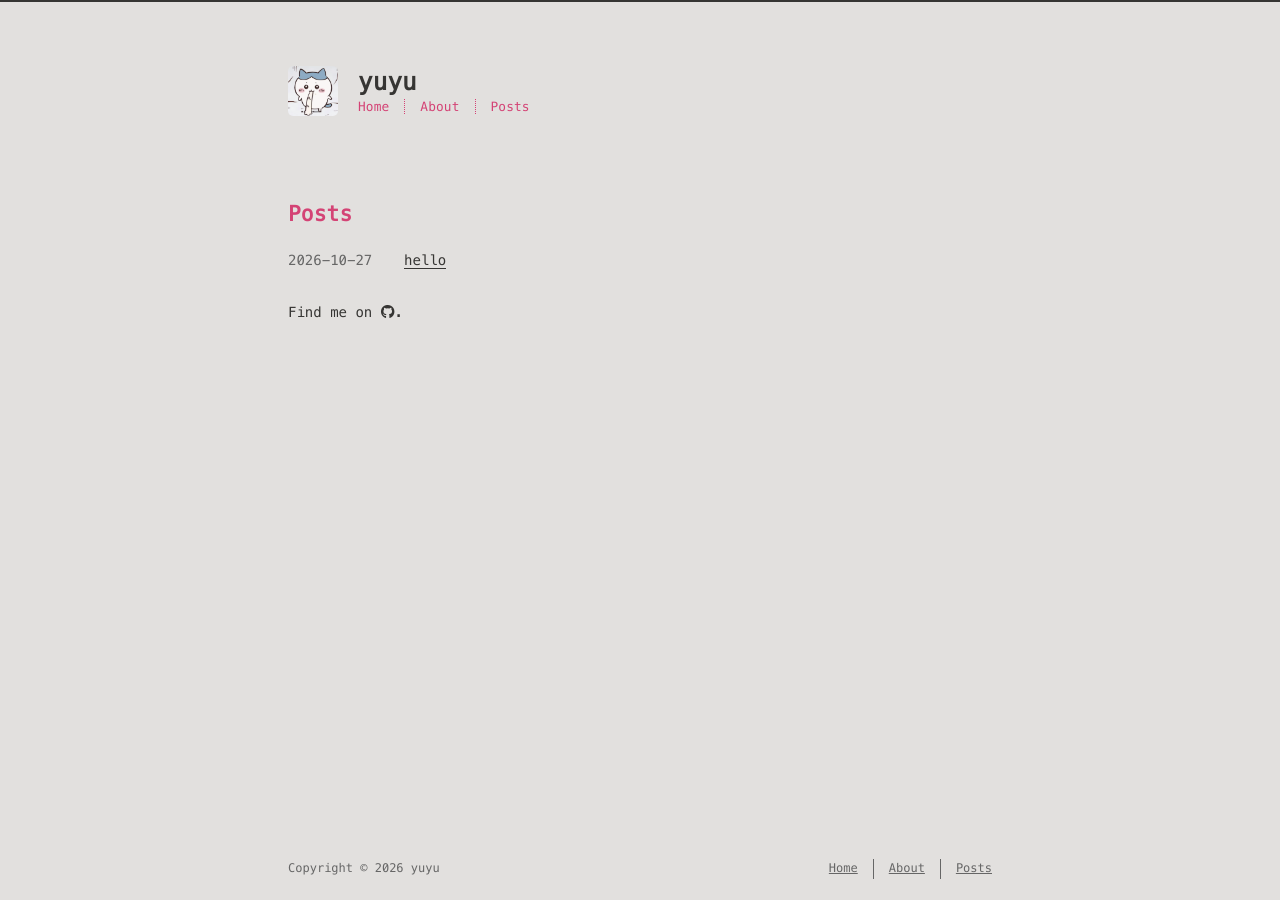
==== index.html @ 8519b930 "Site updated: 2026-10-27 19:06:38" ====
<!DOCTYPE html>
<html lang=en>
<head>
    <!-- so meta -->
    <meta charset="utf-8">
    <meta http-equiv="X-UA-Compatible" content="IE=edge">
    <meta name="HandheldFriendly" content="True">
    <meta name="viewport" content="width=device-width, initial-scale=1, maximum-scale=5" />
    <meta property="og:type" content="website">
<meta property="og:title" content="yuyu">
<meta property="og:url" content="https://yuyublu.github.io/index.html">
<meta property="og:site_name" content="yuyu">
<meta property="og:locale" content="en_US">
<meta property="article:author" content="yuyu">
<meta name="twitter:card" content="summary">
    
    
      
        
          <link rel="shortcut icon" href="/images/favicon.ico">
        
      
      
        
          <link rel="icon" type="image/png" href="/images/favicon-192x192.png" sizes="192x192">
        
      
      
        
          <link rel="apple-touch-icon" sizes="180x180" href="/images/apple-touch-icon.png">
        
      
    
    <!-- title -->
    <title>yuyu</title>
    <!-- async scripts -->
    <!-- Google Analytics -->


    <!-- Umami Analytics -->


    <!-- styles -->
    
<link rel="stylesheet" href="/css/style.css">

    <!-- persian styles -->
    
    <!-- rss -->
    
    
	<!-- mathjax -->
	
<meta name="generator" content="Hexo 8.1.2"></head>

<body class="max-width mx-auto px3 ltr">
    
    <div class="content index py4 h-card">
        
          <header id="header">
  <a class="u-url u-uid" href="/">
  
    
      <img id="logo" alt class="u-logo" src="/images/hachi2.png" />
    
  
    <div id="title">
      <h1 class="p-name">yuyu</h1>
    </div>
  </a>
  <div id="nav">
    <ul>
      <li class="icon">
        <a href="#" aria-label="Menu"><i class="fa-solid fa-bars fa-2x"></i></a>
      </li>
      <!--
     --><li><a href="/">Home</a></li><!--
   --><!--
     --><li><a href="/about/">About</a></li><!--
   --><!--
     --><li><a href="/archives/">Posts</a></li><!--
   -->
    </ul>
  </div>
</header>

        
        <section id="writing">
  <span class="h1"><a href="/archives/">Posts</a></span>
  
  <ul class="post-list">
    
    
      
    
    
      <li class="post-item">
        
    <div class="meta">
      
        
          <time datetime="2026-10-27T09:57:39.000Z" class="dt-published" itemprop="datePublished">2026-10-27</time>
        
      
    </div>


        <span>
    
        <a class="" href="/2026/10/27/hello/">hello</a>
    


</span>
      </li>
    
  </ul>
  
</section>



<section id="social" class="p-note">
  
  
    <p>
      Find me on
      
      
      
        
        
          <a class="icon u-url" target="_blank" rel="noopener me" href="https://github.com/yuyublu" aria-label="github" title="github">
            <i class="fa-brands fa-github"></i><!--
      ---></a><!--
    ---><!--
    --->.
        
      
    </p>
  
</section>
        
        <footer id="footer">
  <div class="footer-left">
    Copyright &copy;
    
    
    2026
    yuyu
  </div>
  <div class="footer-right">
    <nav>
      <ul>
        <!--
       --><li><a href="/">Home</a></li><!--
     --><!--
       --><li><a href="/about/">About</a></li><!--
     --><!--
       --><li><a href="/archives/">Posts</a></li><!--
     -->
      </ul>
    </nav>
  </div>
</footer>

    </div>
    <!-- styles -->



  <link rel="preload" as="style" href="https://cdnjs.cloudflare.com/ajax/libs/font-awesome/6.4.0/css/all.min.css" crossorigin="anonymous" onload="this.onload=null;this.rel='stylesheet'"/>


    <!-- jquery -->

  <script src="https://cdnjs.cloudflare.com/ajax/libs/jquery/3.6.0/jquery.min.js" crossorigin="anonymous"></script>




<!-- clipboard -->


<script src="/js/main.js"></script>

<!-- search -->

<!-- Baidu Analytics -->

<!-- Cloudflare Analytics -->

<!-- Disqus Comments -->

<!-- utterances Comments -->

</body>
</html>
---- css/style.css ----
.inline {
  display: inline;
}
.block {
  display: block;
}
.inline-block {
  display: inline-block;
}
.table {
  display: table;
}
.table-cell {
  display: table-cell;
}
.overflow-hidden {
  overflow: hidden;
}
.overflow-scroll {
  overflow: scroll;
}
.overflow-auto {
  overflow: auto;
}
.clearfix:before,
.clearfix:after {
  display: table;
  content: " ";
}
.clearfix:after {
  clear: both;
}
.left {
  float: left;
}
.right {
  float: right;
}
.fit {
  max-width: 100%;
}
.truncate {
  display: inline-block;
  overflow: hidden;
  text-overflow: ellipsis;
  white-space: nowrap;
}
.max-width-1 {
  max-width: 24rem;
}
.max-width-2 {
  max-width: 32rem;
}
.max-width-3 {
  max-width: 48rem;
}
.max-width-4 {
  max-width: 64rem;
}
.border-box {
  box-sizing: border-box;
}
.m0 {
  margin: 0;
}
.mt0 {
  margin-top: 0;
}
.mr0 {
  margin-right: 0;
}
.mb0 {
  margin-bottom: 0;
}
.ml0 {
  margin-left: 0;
}
.mx0 {
  margin-right: 0;
  margin-left: 0;
}
.my0 {
  margin-top: 0;
  margin-bottom: 0;
}
.m1 {
  margin: 0.5rem;
}
.mt1 {
  margin-top: 0.5rem;
}
.mr1 {
  margin-right: 0.5rem;
}
.mb1 {
  margin-bottom: 0.5rem;
}
.ml1 {
  margin-left: 0.5rem;
}
.mx1 {
  margin-right: 0.5rem;
  margin-left: 0.5rem;
}
.my1 {
  margin-top: 0.5rem;
  margin-bottom: 0.5rem;
}
.m2 {
  margin: 1rem;
}
.mt2 {
  margin-top: 1rem;
}
.mr2 {
  margin-right: 1rem;
}
.mb2 {
  margin-bottom: 1rem;
}
.ml2 {
  margin-left: 1rem;
}
.mx2 {
  margin-right: 1rem;
  margin-left: 1rem;
}
.my2 {
  margin-top: 1rem;
  margin-bottom: 1rem;
}
.m3 {
  margin: 2rem;
}
.mt3 {
  margin-top: 2rem;
}
.mr3 {
  margin-right: 2rem;
}
.mb3 {
  margin-bottom: 2rem;
}
.ml3 {
  margin-left: 2rem;
}
.mx3 {
  margin-right: 2rem;
  margin-left: 2rem;
}
.my3 {
  margin-top: 2rem;
  margin-bottom: 2rem;
}
.m4 {
  margin: 4rem;
}
.mt4 {
  margin-top: 4rem;
}
.mr4 {
  margin-right: 4rem;
}
.mb4 {
  margin-bottom: 4rem;
}
.ml4 {
  margin-left: 4rem;
}
.mx4 {
  margin-right: 4rem;
  margin-left: 4rem;
}
.my4 {
  margin-top: 4rem;
  margin-bottom: 4rem;
}
.mxn1 {
  margin-right: -0.5rem;
  margin-left: -0.5rem;
}
.mxn2 {
  margin-right: -1rem;
  margin-left: -1rem;
}
.mxn3 {
  margin-right: -2rem;
  margin-left: -2rem;
}
.mxn4 {
  margin-right: -4rem;
  margin-left: -4rem;
}
.ml-auto {
  margin-left: auto;
}
.mr-auto {
  margin-right: auto;
}
.mx-auto {
  margin-right: auto;
  margin-left: auto;
}
.p0 {
  padding: 0;
}
.pt0 {
  padding-top: 0;
}
.pr0 {
  padding-right: 0;
}
.pb0 {
  padding-bottom: 0;
}
.pl0 {
  padding-left: 0;
}
.px0 {
  padding-right: 0;
  padding-left: 0;
}
.py0 {
  padding-top: 0;
  padding-bottom: 0;
}
.p1 {
  padding: 0.5rem;
}
.pt1 {
  padding-top: 0.5rem;
}
.pr1 {
  padding-right: 0.5rem;
}
.pb1 {
  padding-bottom: 0.5rem;
}
.pl1 {
  padding-left: 0.5rem;
}
.py1 {
  padding-top: 0.5rem;
  padding-bottom: 0.5rem;
}
.px1 {
  padding-right: 0.5rem;
  padding-left: 0.5rem;
}
.p2 {
  padding: 1rem;
}
.pt2 {
  padding-top: 1rem;
}
.pr2 {
  padding-right: 1rem;
}
.pb2 {
  padding-bottom: 1rem;
}
.pl2 {
  padding-left: 1rem;
}
.py2 {
  padding-top: 1rem;
  padding-bottom: 1rem;
}
.px2 {
  padding-right: 1rem;
  padding-left: 1rem;
}
.p3 {
  padding: 2rem;
}
.pt3 {
  padding-top: 2rem;
}
.pr3 {
  padding-right: 2rem;
}
.pb3 {
  padding-bottom: 2rem;
}
.pl3 {
  padding-left: 2rem;
}
.py3 {
  padding-top: 2rem;
  padding-bottom: 2rem;
}
.px3 {
  padding-right: 2rem;
  padding-left: 2rem;
}
.p4 {
  padding: 4rem;
}
.pt4 {
  padding-top: 4rem;
}
.pr4 {
  padding-right: 4rem;
}
.pb4 {
  padding-bottom: 4rem;
}
.pl4 {
  padding-left: 4rem;
}
.py4 {
  padding-top: 4rem;
  padding-bottom: 4rem;
}
.px4 {
  padding-right: 4rem;
  padding-left: 4rem;
}
body h1,
body .h1 {
  display: block;
  margin-top: 3rem;
  margin-bottom: 1rem;
  color: #d44375;
  letter-spacing: 0.01em;
  font-weight: 700;
  font-style: normal;
  font-size: 1.5em;
  -moz-osx-font-smoothing: grayscale;
  -webkit-font-smoothing: antialiased;
}
body h2,
body .h2 {
  position: relative;
  display: block;
  margin-top: 2rem;
  margin-bottom: 0.5rem;
  color: #111;
  text-transform: none;
  letter-spacing: normal;
  font-weight: bold;
  font-size: 1rem;
}
body h3 {
  color: #111;
  text-decoration: underline;
  font-weight: bold;
  font-size: 0.9rem;
}
body h4,
body h5,
body h6 {
  display: inline;
  text-decoration: none;
  color: #666;
  font-weight: bold;
  font-size: 0.9rem;
}
body h3,
body h4,
body h5,
body h6 {
  margin-top: 0.9rem;
  margin-bottom: 0.5rem;
}
body hr {
  border: 0.5px dashed #666;
  opacity: 0.5;
  margin: 0;
  margin-top: 20px;
  margin-bottom: 20px;
}
body strong {
  font-weight: bold;
}
body em,
body cite {
  font-style: italic;
}
body sup,
body sub {
  position: relative;
  vertical-align: baseline;
  font-size: 0.75em;
  line-height: 0;
}
body sup {
  top: -0.5em;
}
body sub {
  bottom: -0.2em;
}
body small {
  font-size: 0.85em;
}
body acronym,
body abbr {
  border-bottom: 1px dotted;
}
body ul,
body ol,
body dl {
  line-height: 1.725;
}
body ul ul,
body ol ul,
body ul ol,
body ol ol {
  margin-top: 0;
  margin-bottom: 0;
}
body ol {
  list-style: decimal;
}
body dt {
  font-weight: bold;
}
body table {
  width: 100%;
  border-collapse: collapse;
  text-align: left;
  font-size: 12px;
  overflow: auto;
  display: block;
}
body th {
  padding: 8px;
  border-bottom: 1px dashed #666;
  color: #111;
  font-weight: bold;
  font-size: 13px;
}
body td {
  padding: 0 8px;
  border-bottom: none;
}
@font-face {
  font-style: normal;
  font-family: "Meslo LG";
  src: local("Meslo LG S"), url("../lib/meslo-LG/MesloLGS-Regular.ttf") format("truetype");
}
*,
*:before,
*:after {
  box-sizing: border-box;
}
/* Scroll bar */
/* For Firefox */
* {
  scrollbar-color: #999 transparent;
}
/* For Chrome, Edge, and Safari */
*::-webkit-scrollbar {
  width: 8px;
  height: 6px;
}
*::-webkit-scrollbar-track {
  background: transparent;
}
*::-webkit-scrollbar-thumb {
  background-color: #999;
  border-radius: 6px;
}
*::-webkit-scrollbar-thumb:hover {
  background-color: #7a7a7a;
}
*::-webkit-scrollbar-thumb:active {
  background-color: #6b6b6b;
}
html {
  margin: 0;
  padding: 0;
  height: 100%;
  border-top: 2px solid #363533;
  -webkit-text-size-adjust: 100%;
  -ms-text-size-adjust: 100%;
}
body {
  margin: 0;
  height: 100%;
  background-color: #e2e0de;
  color: #363533;
  font-weight: 400;
  font-size: 14px;
  font-family: "Menlo", "Meslo LG", monospace;
  line-height: 1.725;
  text-rendering: geometricPrecision;
  -moz-osx-font-smoothing: grayscale;
  -webkit-font-smoothing: antialiased;
}
.content {
  position: relative;
  display: flex;
  flex-direction: column;
  min-height: 100%;
  overflow-wrap: break-word;
}
.content p {
  hyphens: auto;
  -moz-hyphens: auto;
  -ms-hyphens: auto;
  -webkit-hyphens: auto;
}
.content code {
  hyphens: manual;
  -moz-hyphens: manual;
  -ms-hyphens: manual;
  -webkit-hyphens: manual;
}
.content a {
  color: #363533;
  text-decoration: none;
  background-image: linear-gradient(transparent, transparent 5px, #363533 5px, #363533);
  background-position: bottom;
  background-size: 100% 6px;
  background-repeat: repeat-x;
}
.content a:hover {
  background-image: linear-gradient(transparent, transparent 4px, #2bbc8a 4px, #2bbc8a);
}
.content a.icon {
  background: none;
}
.content a.icon:hover {
  color: #2bbc8a;
}
.content h1 a,
.content .h1 a,
.content h2 a,
.content h3 a,
.content h4 a,
.content h5 a,
.content h6 a {
  background: none;
  color: inherit;
  text-decoration: none;
}
.content h1 a:hover,
.content .h1 a:hover,
.content h2 a:hover,
.content h3 a:hover,
.content h4 a:hover,
.content h5 a:hover,
.content h6 a:hover {
  background-image: linear-gradient(transparent, transparent 6px, #2bbc8a 6px, #2bbc8a);
  background-position: bottom;
  background-size: 100% 6px;
  background-repeat: repeat-x;
}
.content h6 a {
  background: none;
  color: inherit;
  text-decoration: none;
}
.content h6 a:hover {
  background-image: linear-gradient(transparent, transparent 6px, #2bbc8a 6px, #2bbc8a);
  background-position: bottom;
  background-size: 100% 6px;
  background-repeat: repeat-x;
}
@media (min-width: 540px) {
  .image-wrap {
    flex-direction: row;
    margin-bottom: 2rem;
  }
  .image-wrap .image-block {
    flex: 1 0 35%;
    margin-right: 2rem;
  }
  .image-wrap p {
    flex: 1 0 65%;
  }
}
.max-width {
  max-width: 48rem;
}
@media (max-width: 480px) {
  .px3 {
    padding-right: 1rem;
    padding-left: 1rem;
  }
  .my4 {
    margin-top: 2rem;
    margin-bottom: 2rem;
  }
}
@media (min-width: 480px) {
  p {
    text-align: justify;
  }
}
#header {
  margin: 0 auto 2rem;
  width: 100%;
}
#header h1,
#header .h1 {
  margin-top: 0;
  margin-bottom: 0;
  color: #363533;
  letter-spacing: 0.01em;
  font-weight: 700;
  font-style: normal;
  font-size: 1.5rem;
  line-height: 2rem;
  -moz-osx-font-smoothing: grayscale;
  -webkit-font-smoothing: antialiased;
}
#header a {
  background: none;
  color: inherit;
  text-decoration: none;
}
#header #logo {
  display: inline-block;
  float: left;
  margin-right: 20px;
  width: 50px;
  height: 50px;
  border-radius: 5px;
  background-size: 50px 50px;
  background-repeat: no-repeat;
}
#header #nav {
  color: #d44375;
  letter-spacing: 0.01em;
  font-weight: 200;
  font-style: normal;
  font-size: 0.8rem;
}
#header #nav ul {
  margin: 0;
  padding: 0;
  list-style-type: none;
  line-height: 15px;
}
#header #nav ul a {
  margin-right: 15px;
  color: #d44375;
}
#header #nav ul a:hover {
  background-image: linear-gradient(transparent, transparent 5px, #d44375 5px, #d44375);
  background-position: bottom;
  background-size: 100% 6px;
  background-repeat: repeat-x;
}
#header #nav ul li {
  display: inline-block;
  margin-right: 15px;
  border-right: 1px dotted;
  border-color: #d44375;
  vertical-align: middle;
}
#header #nav ul .icon {
  display: none;
}
#header #nav ul li:last-child {
  margin-right: 0;
  border-right: 0;
}
#header #nav ul li:last-child a {
  margin-right: 0;
}
@media screen and (max-width: 480px) {
  #header #title {
    display: table;
    margin-right: 5rem;
    min-height: 50px;
  }
  #header #title h1 {
    display: table-cell;
    vertical-align: middle;
  }
  #header #nav ul a:hover {
    background: none;
  }
  #header #nav ul li {
    display: none;
    border-right: 0;
  }
  #header #nav ul li.icon {
    position: absolute;
    top: 77px;
    right: 1rem;
    display: inline-block;
    text-align: center;
  }
  #header #nav ul.responsive li {
    display: block;
  }
  #header #nav ul a[aria-label="Menu"] {
    display: inline-block;
    min-width: 48px;
    min-height: 48px;
  }
  #header #nav li:not(:first-child) {
    padding-top: 1rem;
    padding-left: 70px;
    font-size: 1rem;
  }
}
#header-post {
  position: fixed;
  top: 2rem;
  right: 0;
  display: inline-block;
  float: right;
  z-index: 100;
}
#header-post a {
  background: none;
  color: inherit;
  text-decoration: none;
}
#header-post a.icon {
  background: none;
}
#header-post a.icon:hover {
  color: #2bbc8a;
}
#header-post ol {
  list-style-type: none;
}
#header-post ul {
  display: inline-block;
  margin: 0;
  padding: 0;
  list-style-type: none;
}
#header-post ul li {
  display: inline-block;
  margin-right: 15px;
  vertical-align: middle;
}
#header-post ul li:last-child {
  margin-right: 0;
}
#header-post #menu-icon {
  float: right;
  margin-right: 2rem;
  margin-left: 15px;
}
#header-post #menu-icon:hover {
  color: #d44375;
}
#header-post #menu-icon-tablet {
  float: right;
  margin-right: 2rem;
  margin-left: 15px;
}
#header-post #menu-icon-tablet:hover {
  color: #d44375;
}
#header-post #top-icon-tablet {
  position: fixed;
  right: 2rem;
  bottom: 2rem;
  margin-right: 2rem;
  margin-left: 15px;
}
#header-post #top-icon-tablet:hover {
  color: #d44375;
}
#header-post .active {
  color: #d44375;
}
#header-post #menu {
  display: none;
  margin-right: 2rem;
}
#header-post #nav {
  color: #d44375;
  letter-spacing: 0.01em;
  font-weight: 200;
  font-style: normal;
  font-size: 0.8rem;
}
#header-post #nav ul {
  line-height: 15px;
}
#header-post #nav ul a {
  margin-right: 15px;
  color: #d44375;
}
#header-post #nav ul a:hover {
  background-image: linear-gradient(transparent, transparent 5px, #d44375 5px, #d44375);
  background-position: bottom;
  background-size: 100% 6px;
  background-repeat: repeat-x;
}
#header-post #nav ul li {
  border-right: 1px dotted #d44375;
}
#header-post #nav ul li:last-child {
  margin-right: 0;
  border-right: 0;
}
#header-post #nav ul li:last-child a {
  margin-right: 0;
}
#header-post #actions {
  float: right;
  margin-top: 2rem;
  margin-right: 2rem;
  width: 100%;
  text-align: right;
}
#header-post #actions ul {
  display: block;
}
#header-post #actions .info {
  display: block;
  font-style: italic;
}
#header-post #share {
  clear: both;
  padding-top: 1rem;
  padding-right: 2rem;
  text-align: right;
}
#header-post #share li {
  display: block;
  margin: 0;
}
#header-post #toc {
  float: right;
  clear: both;
  overflow: auto;
  margin-top: 1rem;
  padding-right: 2rem;
  max-width: 20em;
  max-height: calc(95vh - 7rem);
  text-align: right;
}
#header-post #toc a:hover {
  color: #2bbc8a;
}
#header-post #toc .toc-level-1 > .toc-link {
  display: none;
}
#header-post #toc .toc-level-2 {
  color: #363533;
  font-size: 0.8rem;
}
#header-post #toc .toc-level-2:before {
  color: #d44375;
  content: "#";
}
#header-post #toc .toc-level-3 {
  color: #666;
  font-size: 0.7rem;
}
#header-post #toc .toc-level-4 {
  color: #525252;
  font-size: 0.4rem;
}
#header-post #toc .toc-level-5 {
  display: none;
}
#header-post #toc .toc-level-6 {
  display: none;
}
#header-post #toc .toc-number {
  display: none;
}
@media screen and (max-width: 500px) {
  #header-post {
    display: none;
  }
}
@media screen and (max-width: 900px) {
  #header-post #menu-icon {
    display: none;
  }
  #header-post #actions {
    display: none;
  }
}
@media screen and (max-width: 1199px) {
  #header-post #toc {
    display: none;
  }
}
@media screen and (min-width: 900px) {
  #header-post #menu-icon-tablet {
    display: none !important;
  }
  #header-post #top-icon-tablet {
    display: none !important;
  }
}
@media screen and (min-width: 1199px) {
  #header-post #actions {
    width: auto;
  }
  #header-post #actions ul {
    display: inline-block;
    float: right;
  }
  #header-post #actions .info {
    display: inline;
    float: left;
    margin-right: 2rem;
    font-style: italic;
  }
}
@media print {
  #header-post {
    display: none;
  }
  #footer-post-container {
    display: none;
  }
}
#footer-post {
  position: fixed;
  right: 0;
  bottom: 0;
  left: 0;
  z-index: 5000000;
  width: 100%;
  border-top: 1px solid #666;
  background: #dedcd9;
  transition: opacity 0.2s;
}
#footer-post a {
  background: none;
  color: inherit;
  text-decoration: none;
}
#footer-post a.icon {
  background: none;
}
#footer-post a.icon:hover {
  color: #2bbc8a;
}
#footer-post #nav-footer {
  padding-right: 1rem;
  padding-left: 1rem;
  background: #cdcac6;
  text-align: center;
}
#footer-post #nav-footer a {
  color: #d44375;
  font-size: 1em;
}
#footer-post #nav-footer a:hover {
  background-image: linear-gradient(transparent, transparent 5px, #d44375 5px, #d44375);
  background-position: bottom;
  background-size: 100% 6px;
  background-repeat: repeat-x;
}
#footer-post #nav-footer ul {
  display: table;
  margin: 0;
  padding: 0;
  width: 100%;
  list-style-type: none;
}
#footer-post #nav-footer ul li {
  display: inline-table;
  padding: 10px;
  width: 20%;
  vertical-align: middle;
}
#footer-post #actions-footer {
  overflow: auto;
  margin-top: 1rem;
  margin-bottom: 1rem;
  padding-right: 1rem;
  padding-left: 1rem;
  width: 100%;
  text-align: center;
  white-space: nowrap;
}
#footer-post #actions-footer a {
  display: inline-block;
  padding-left: 1rem;
  color: #d44375;
}
#footer-post #share-footer {
  padding-right: 1rem;
  padding-left: 1rem;
  background: #cdcac6;
  text-align: center;
}
#footer-post #share-footer ul {
  display: table;
  margin: 0;
  padding: 0;
  width: 100%;
  list-style-type: none;
}
#footer-post #share-footer ul li {
  display: inline-table;
  padding: 10px;
  width: 20%;
  vertical-align: middle;
}
#footer-post #toc-footer {
  clear: both;
  padding-top: 1rem;
  padding-bottom: 1rem;
  background: #cdcac6;
  text-align: left;
}
#footer-post #toc-footer ol {
  margin: 0;
  padding-left: 20px;
  list-style-type: none;
}
#footer-post #toc-footer ol li {
  line-height: 30px;
}
#footer-post #toc-footer a:hover {
  color: #2bbc8a;
}
#footer-post #toc-footer .toc-level-1 > .toc-link {
  display: none;
}
#footer-post #toc-footer .toc-level-2 {
  color: #363533;
  font-size: 0.8rem;
}
#footer-post #toc-footer .toc-level-2:before {
  color: #d44375;
  content: "#";
}
#footer-post #toc-footer .toc-level-3 {
  color: #666;
  font-size: 0.7rem;
  line-height: 15px;
}
#footer-post #toc-footer .toc-level-4 {
  display: none;
}
#footer-post #toc-footer .toc-level-5 {
  display: none;
}
#footer-post #toc-footer .toc-level-6 {
  display: none;
}
#footer-post #toc-footer .toc-number {
  display: none;
}
@media screen and (min-width: 500px) {
  #footer-post-container {
    display: none;
  }
}
.post-list {
  padding: 0;
}
.post-list .post-item {
  margin-bottom: 1rem;
  margin-left: 0;
  list-style-type: none;
}
.post-list .post-item .meta {
  display: block;
  margin-right: 16px;
  min-width: 100px;
  color: #666;
  font-size: 14px;
}
@media (min-width: 480px) {
  .post-list .post-item {
    display: flex;
    margin-bottom: 5px;
  }
  .post-list .post-item .meta {
    text-align: left;
  }
}
.project-list {
  padding: 0;
  list-style: none;
}
.project-list .project-item {
  margin-bottom: 5px;
}
.project-list .project-item p {
  display: inline;
}
article header .posttitle {
  margin-top: 0;
  margin-bottom: 0;
  text-transform: none;
  font-size: 1.5em;
  line-height: 1.25;
}
article header .meta {
  margin-top: 0;
  margin-bottom: 1rem;
}
article header .meta * {
  color: #666;
  font-size: 0.85rem;
}
article header .author {
  text-transform: uppercase;
  letter-spacing: 0.01em;
  font-weight: 700;
}
article header .postdate {
  display: inline;
}
article .content h2:before {
  position: absolute;
  top: -4px;
  left: -1rem;
  color: #d44375;
  content: "#";
  font-weight: bold;
  font-size: 1.2rem;
}
article .content img,
article .content video {
  display: block;
  margin: auto;
  max-width: 100%;
  height: auto;
}
article .content .video-container {
  position: relative;
  overflow: hidden;
  padding-top: 56.25%;
  height: 0;
}
article .content .video-container iframe,
article .content .video-container object,
article .content .video-container embed {
  position: absolute;
  top: 0;
  left: 0;
  margin-top: 0;
  width: 100%;
  height: 100%;
}
article .content blockquote {
  margin: 1rem 10px;
  padding: 0.5em 10px;
  background: inherit;
  color: #ab2251;
  quotes: "\201C" "\201D" "\2018" "\2019";
  font-weight: bold;
}
article .content blockquote p {
  margin: 0;
}
article .content blockquote:before {
  margin-right: 0.25em;
  color: #ab2251;
  content: "\201C";
  vertical-align: -0.4em;
  font-size: 2em;
  line-height: 0.1em;
}
article .content blockquote footer {
  margin: line-height 0;
  color: #666;
  font-size: 12px;
}
article .content blockquote footer a {
  background-image: linear-gradient(transparent, transparent 5px, #666 5px, #666);
  color: #666;
}
article .content blockquote footer a:hover {
  background-image: linear-gradient(transparent, transparent 4px, #858585 4px, #858585);
  color: #858585;
}
article .content blockquote footer cite:before {
  padding: 0 0.5em;
  content: "—";
}
article .content .pullquote {
  margin: 0;
  width: 45%;
  text-align: left;
}
article .content .pullquote.left {
  margin-right: 1em;
  margin-left: 0.5em;
}
article .content .pullquote.right {
  margin-right: 0.5em;
  margin-left: 1em;
}
article .content .caption {
  position: relative;
  display: block;
  margin-top: 0.5em;
  color: #666;
  text-align: center;
  font-size: 0.9em;
}
.posttitle {
  text-transform: none;
  font-size: 1.5em;
  line-height: 1.25;
}
.article-tag .tag-link {
  background-image: linear-gradient(transparent, transparent 10px, #2bbc8a 10px, #2bbc8a);
  background-position: bottom;
  background-size: 100% 6px;
  background-repeat: repeat-x;
}
.article-tag .tag-link:before {
  content: "#";
}
.article-category .category-link {
  background-image: linear-gradient(transparent, transparent 10px, #2bbc8a 10px, #2bbc8a);
  background-position: bottom;
  background-size: 100% 6px;
  background-repeat: repeat-x;
}
@media (min-width: 480px) {
  .article-tag,
  .article-category {
    display: inline;
  }
  .article-tag:before,
  .article-category:before {
    content: "|";
  }
}
#archive .post-year {
  list-style-type: none;
}
#archive .post-list {
  padding: 0;
}
#archive .post-list .post-item {
  margin-bottom: 1rem;
  margin-left: 0;
  list-style-type: none;
}
#archive .post-list .post-item .meta {
  display: block;
  margin-right: 16px;
  min-width: 100px;
  color: #666;
  font-size: 14px;
}
@media (min-width: 480px) {
  #archive .post-list .post-item {
    display: flex;
    margin-bottom: 5px;
    margin-left: 1rem;
  }
  #archive .post-list .post-item .meta {
    text-align: left;
  }
}
.blog-post-comments {
  margin-top: 4rem;
}
#footer {
  position: absolute;
  bottom: 0;
  margin-bottom: 10px;
  width: 100%;
  color: #666;
  vertical-align: top;
  text-align: center;
  font-size: 12px;
}
#footer ul {
  margin: 0;
  padding: 0;
  list-style: none;
}
#footer li {
  display: inline-block;
  margin-right: 15px;
  border-right: 1px solid;
  border-color: #666;
  vertical-align: middle;
}
#footer li a {
  margin-right: 15px;
}
#footer li:last-child {
  margin-right: 0;
  border-right: 0;
}
#footer li:last-child a {
  margin-right: 0;
}
#footer a {
  color: #666;
  text-decoration: underline;
  background-image: none;
}
#footer a:hover {
  color: #858585;
}
#footer .footer-left {
  height: 20px;
  vertical-align: middle;
  line-height: 20px;
}
@media (min-width: 39rem) {
  #footer {
    display: flex;
    flex-flow: row wrap;
    justify-content: space-between;
    align-items: center;
    align-content: center;
    margin-bottom: 20px;
  }
  #footer .footer-left {
    align-self: flex-start;
    margin-right: 20px;
  }
  #footer .footer-right {
    align-self: flex-end;
  }
}
.pagination {
  display: inline-block;
  margin-top: 2rem;
  width: 100%;
  text-align: center;
}
.pagination .page-number {
  color: #363533;
  font-size: 0.8rem;
}
.pagination a {
  padding: 4px 6px;
  border-radius: 5px;
  background-image: none;
  color: #363533;
  text-decoration: none;
}
.pagination a:hover {
  background-image: none;
}
.pagination a:hover:not(.active) {
  color: #111;
}
.search-input {
  padding: 4px 7px;
  width: 100%;
  outline: none;
  border: solid 1px #666;
  border-radius: 5px;
  background-color: #e2e0de;
  color: #363533;
  font-size: 1.2rem;
  -webkit-border-radius: 5px;
  -moz-border-radius: 5px;
}
.search-input:focus {
  border: solid 1px #d44375;
}
#search-result ul.search-result-list {
  padding: 0;
  list-style-type: none;
}
#search-result li {
  margin: 2em auto;
}
#search-result a.search-result-title {
  background-image: none;
  color: #363533;
  text-transform: capitalize;
  font-weight: bold;
  line-height: 1.2;
}
#search-result p.search-result {
  overflow: hidden;
  margin: 0.4em auto;
  max-height: 13em;
  text-align: justify;
  font-size: 0.8em;
}
#search-result em.search-keyword {
  border-bottom: 1px dashed #2bbc8a;
  color: #2bbc8a;
  font-weight: bold;
}
.search-no-result {
  display: none;
  padding-bottom: 0.5em;
  color: #363533;
}
#tag-cloud .tag-cloud-title {
  color: #666;
}
#tag-cloud .tag-cloud-tags {
  clear: both;
  text-align: center;
}
#tag-cloud .tag-cloud-tags a {
  display: inline-block;
  margin: 10px;
}
.tooltipped {
  position: relative;
}
.tooltipped::after {
  position: absolute;
  z-index: 1000000;
  display: none;
  padding: 0.2em 0.5em;
  -webkit-font-smoothing: subpixel-antialiased;
  color: #e2e0de;
  font-display: swap;
  font-weight: 400;
  font-size: 11.200000000000001px;
  font-family: "Menlo", "Meslo LG", monospace;
  line-height: 1.725;
  text-rendering: geometricPrecision;
  text-align: center;
  word-wrap: break-word;
  white-space: pre;
  content: attr(aria-label);
  background: #363533;
  border-radius: 3px;
  opacity: 0;
}
.tooltipped::before {
  position: absolute;
  z-index: 1000001;
  display: none;
  width: 0;
  height: 0;
  color: #363533;
  pointer-events: none;
  content: '';
  border: 6px solid transparent;
  opacity: 0;
}
.tooltipped:hover::before,
.tooltipped:active::before,
.tooltipped:focus::before,
.tooltipped:hover::after,
.tooltipped:active::after,
.tooltipped:focus::after {
  display: inline-block;
  text-decoration: none;
  animation-name: tooltip-appear;
  animation-duration: 0.1s;
  animation-fill-mode: forwards;
  animation-timing-function: ease-in;
}
.tooltipped-s::after,
.tooltipped-sw::after {
  top: 100%;
  right: 50%;
  margin-top: 6px;
}
.tooltipped-s::before,
.tooltipped-sw::before {
  top: auto;
  right: 50%;
  bottom: -7px;
  margin-right: -6px;
  border-bottom-color: #363533;
}
.tooltipped-sw::after {
  margin-right: -16px;
}
.tooltipped-s::after {
  transform: translateX(50%);
}
@-moz-keyframes tooltip-appear {
  from {
    opacity: 0;
  }
  to {
    opacity: 1;
  }
}
@-webkit-keyframes tooltip-appear {
  from {
    opacity: 0;
  }
  to {
    opacity: 1;
  }
}
@-o-keyframes tooltip-appear {
  from {
    opacity: 0;
  }
  to {
    opacity: 1;
  }
}
@keyframes tooltip-appear {
  from {
    opacity: 0;
  }
  to {
    opacity: 1;
  }
}
#categories .category-list-title {
  color: #666;
}
#categories .category-list .category-list-item .category-list-count {
  color: #666;
}
#categories .category-list .category-list-item .category-list-count:before {
  content: " (";
}
#categories .category-list .category-list-item .category-list-count:after {
  content: ")";
}
.highlight {
  color: #68615e;
  background: #f1efee;
}
.highlight .code .comment,
.highlight .code .quote {
  color: #766e6b;
}
.highlight .code .variable,
.highlight .code .template-variable,
.highlight .code .attribute,
.highlight .code .tag,
.highlight .code .name,
.highlight .code .regexp,
.highlight .code .link,
.highlight .code .selector-id,
.highlight .code .selector-class {
  color: #f22c40;
}
.highlight .code .number,
.highlight .code .meta,
.highlight .code .built_in,
.highlight .code .builtin-name,
.highlight .code .literal,
.highlight .code .type,
.highlight .code .params {
  color: #df5320;
}
.highlight .code .string,
.highlight .code .symbol,
.highlight .code .bullet {
  color: #7b9726;
}
.highlight .code .title,
.highlight .code .section {
  color: #407ee7;
}
.highlight .code .keyword,
.highlight .code .selector-tag {
  color: #6666ea;
}
.highlight .code .emphasis {
  font-style: italic;
}
.highlight .code .strong {
  font-weight: bold;
}
pre {
  overflow-x: auto;
  padding: 10px 15px;
  padding-bottom: 0;
  border: 1px dotted #666;
  border-radius: 4px;
  font-size: 13px;
  font-family: "Menlo", "Meslo LG", monospace;
  line-height: 22px;
  -webkit-border-radius: 4px;
}
pre code {
  display: block;
  padding: 0;
  border: none;
}
code {
  padding: 0 5px;
  border: 1px dotted #666;
  border-radius: 2px;
  -webkit-border-radius: 2px;
}
.highlight {
  overflow-x: auto;
  margin: 1rem 0;
  padding: 10px 15px;
  border-radius: 4px;
  background: #dedcd9;
  font-family: "Menlo", "Meslo LG", monospace;
  -webkit-border-radius: 4px;
}
.highlight figcaption {
  margin: -5px 0 5px;
  color: #757575;
  font-size: 0.9em;
  transform: scale(1);
}
.highlight figcaption a {
  float: right;
  color: #757575;
  font-style: italic;
  font-size: 0.8em;
  background-image: linear-gradient(transparent, transparent 10px, #2bbc8a 10px, #2bbc8a);
  background-position: bottom;
  background-size: 100% 6px;
  background-repeat: repeat-x;
}
.highlight figcaption a:hover {
  color: #919191;
}
.highlight figcaption:before,
.highlight figcaption content: "" {
  display: table;
}
.highlight figcaption:after {
  clear: both;
}
.highlight:hover .btn-copy {
  opacity: 1;
}
.highlight .btn-copy {
  font-size: 1.2rem;
  position: absolute;
  right: 20px;
  opacity: 0;
  transition: opacity 0.2s ease-in;
}
.highlight .btn-copy:hover {
  color: #d44375;
}
.highlight pre {
  margin: 0;
  padding: 0;
  border: none;
  background: none;
}
.highlight table {
  width: auto;
}
.highlight td.gutter {
  text-align: right;
  opacity: 0.2;
}
.highlight .line {
  height: 22px;
}
#header-post #actions {
  direction: ltr !important;
}
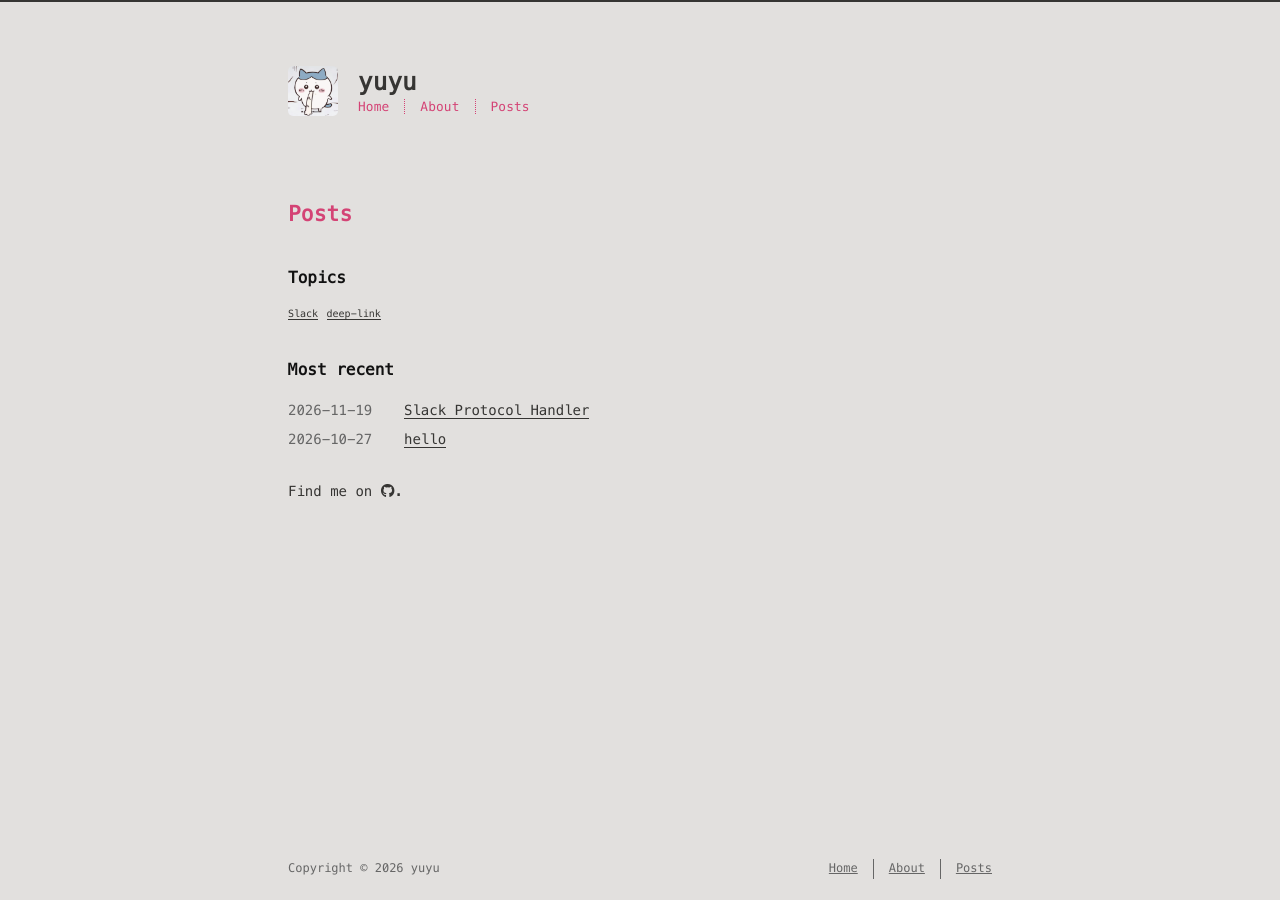
==== commit c26fe9c3: "Site updated: 2026-11-22 16:46:21" ====
--- a/index.html
+++ b/index.html
@@ -14,22 +14,6 @@
 <meta property="article:author" content="yuyu">
 <meta name="twitter:card" content="summary">
     
-    
-      
-        
-          <link rel="shortcut icon" href="/images/favicon.ico">
-        
-      
-      
-        
-          <link rel="icon" type="image/png" href="/images/favicon-192x192.png" sizes="192x192">
-        
-      
-      
-        
-          <link rel="apple-touch-icon" sizes="180x180" href="/images/apple-touch-icon.png">
-        
-      
     
     <!-- title -->
     <title>yuyu</title>
@@ -88,11 +72,37 @@
         <section id="writing">
   <span class="h1"><a href="/archives/">Posts</a></span>
   
+  <span class="h2">Topics</span>
+  <span class="widget tagcloud">
+    <a href="/tags/Slack/" style="font-size: 10px;">Slack</a> <a href="/tags/deep-link/" style="font-size: 10px;">deep-link</a>
+  </span>
+  <span class="h2">Most recent</span>
+  
   <ul class="post-list">
     
     
       
     
+    
+      <li class="post-item">
+        
+    <div class="meta">
+      
+        
+          <time datetime="2026-11-19T09:42:00.000Z" class="dt-published" itemprop="datePublished">2026-11-19</time>
+        
+      
+    </div>
+
+
+        <span>
+    
+        <a class="" href="/2026/11/19/slack-protocol-handler/">Slack Protocol Handler</a>
+    
+
+
+</span>
+      </li>
     
       <li class="post-item">
         
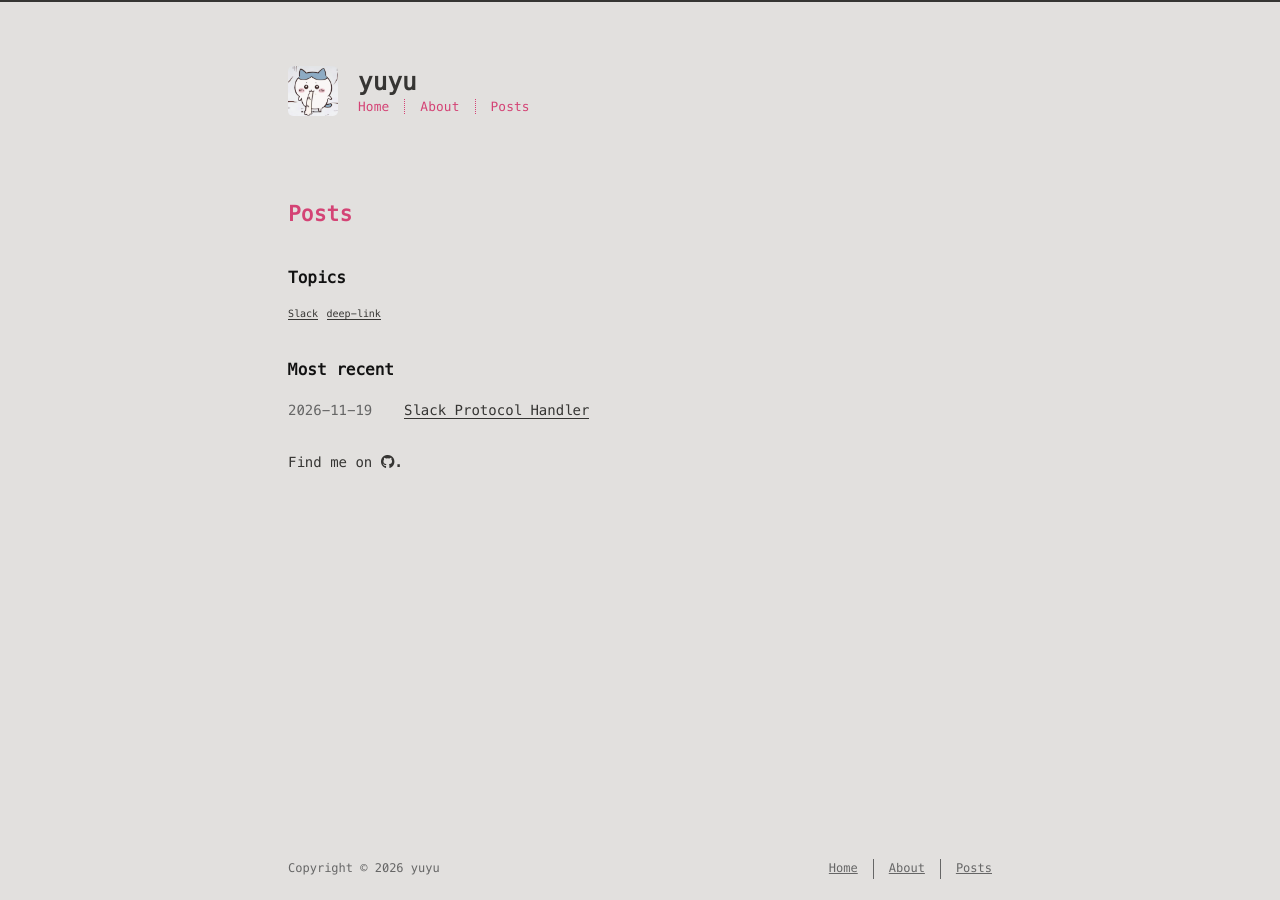
==== commit bd948945: "Site updated: 2026-11-22 18:13:24" ====
--- a/index.html
+++ b/index.html
@@ -104,26 +104,6 @@
 </span>
       </li>
     
-      <li class="post-item">
-        
-    <div class="meta">
-      
-        
-          <time datetime="2026-10-27T09:57:39.000Z" class="dt-published" itemprop="datePublished">2026-10-27</time>
-        
-      
-    </div>
-
-
-        <span>
-    
-        <a class="" href="/2026/10/27/hello/">hello</a>
-    
-
-
-</span>
-      </li>
-    
   </ul>
   
 </section>
